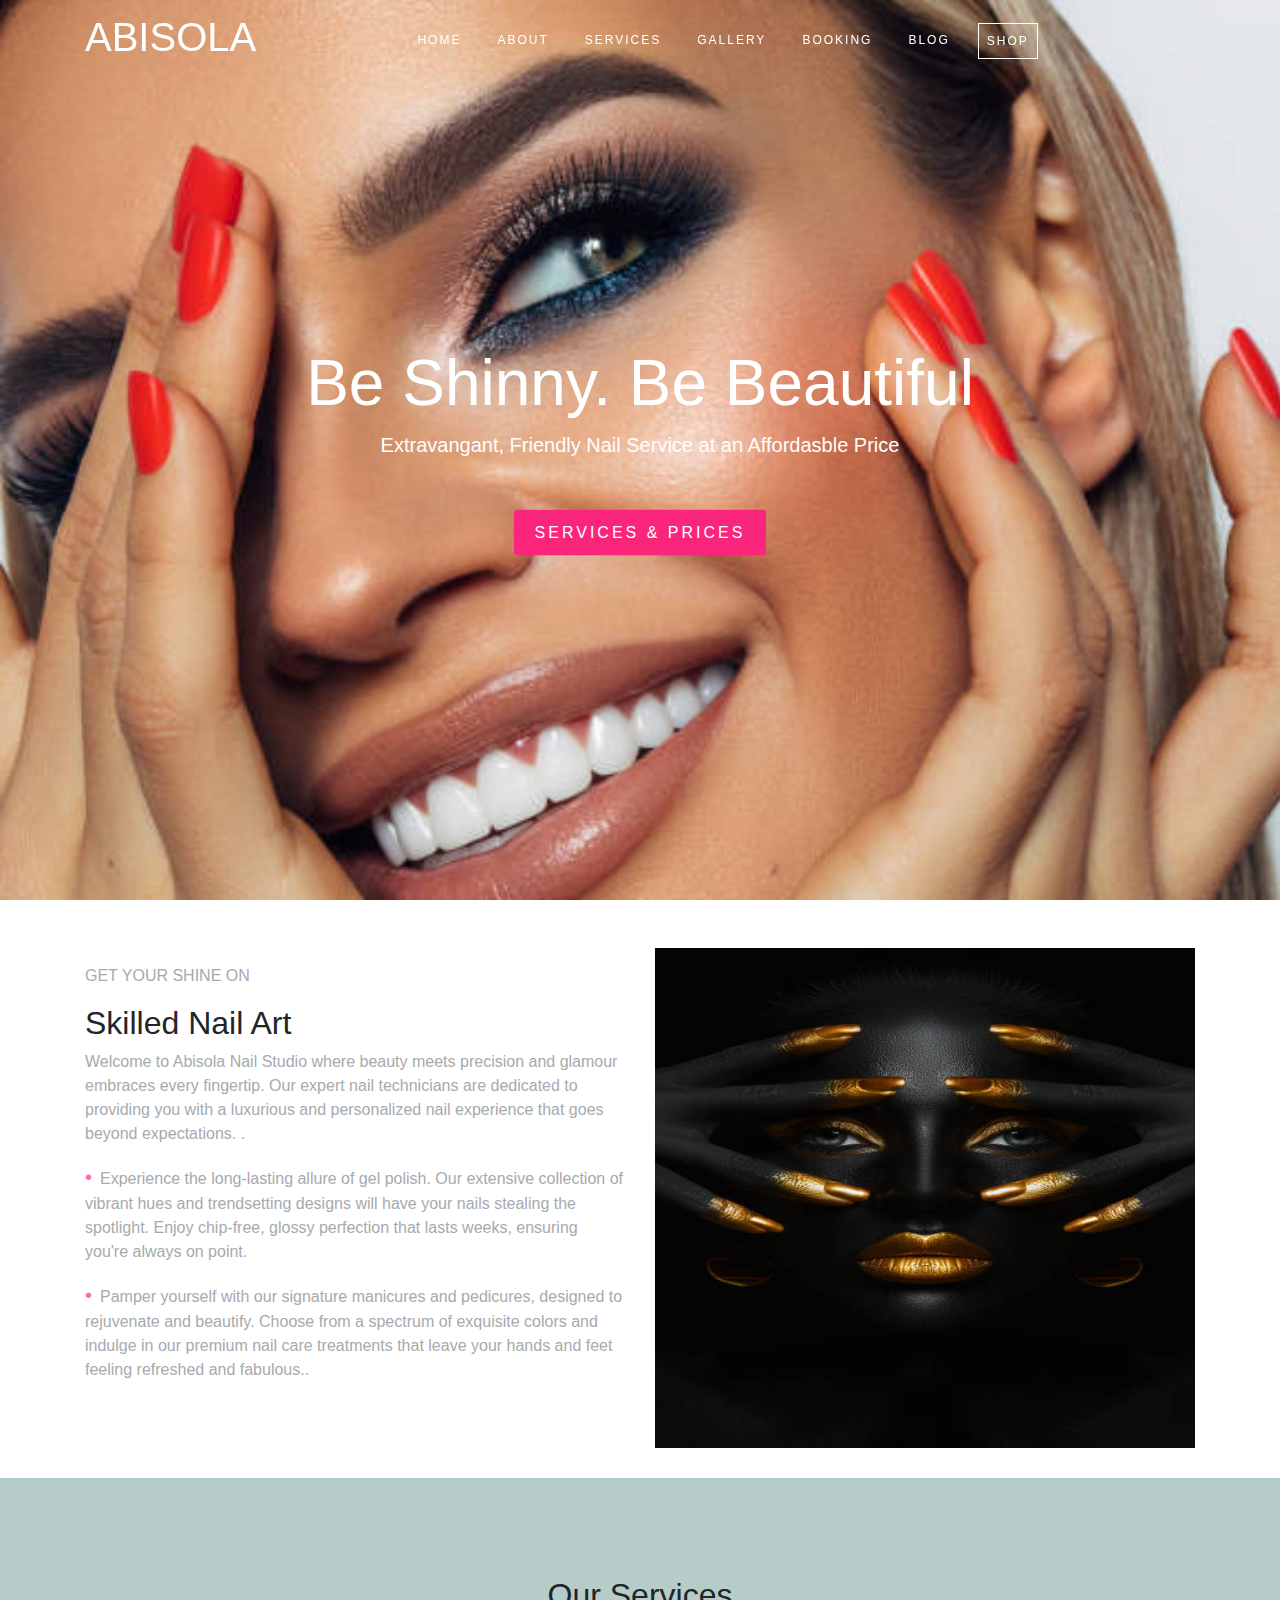
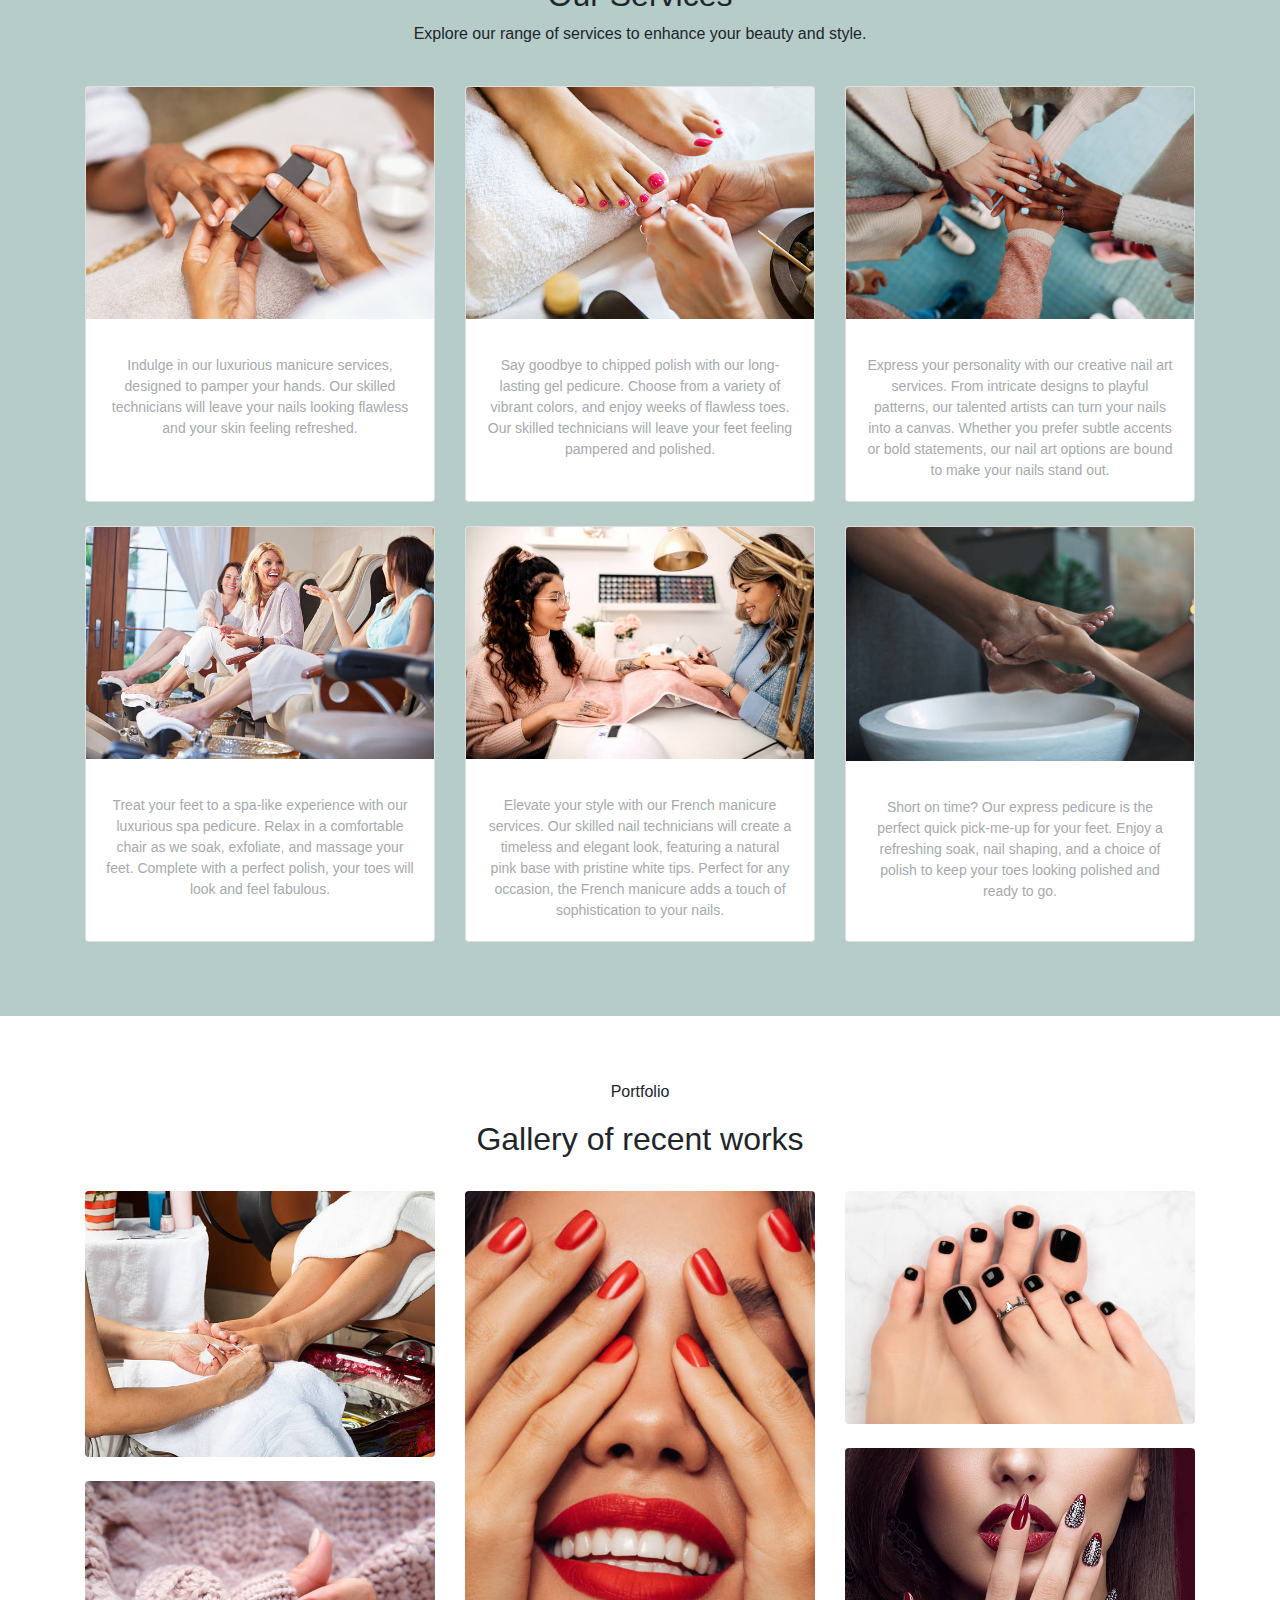
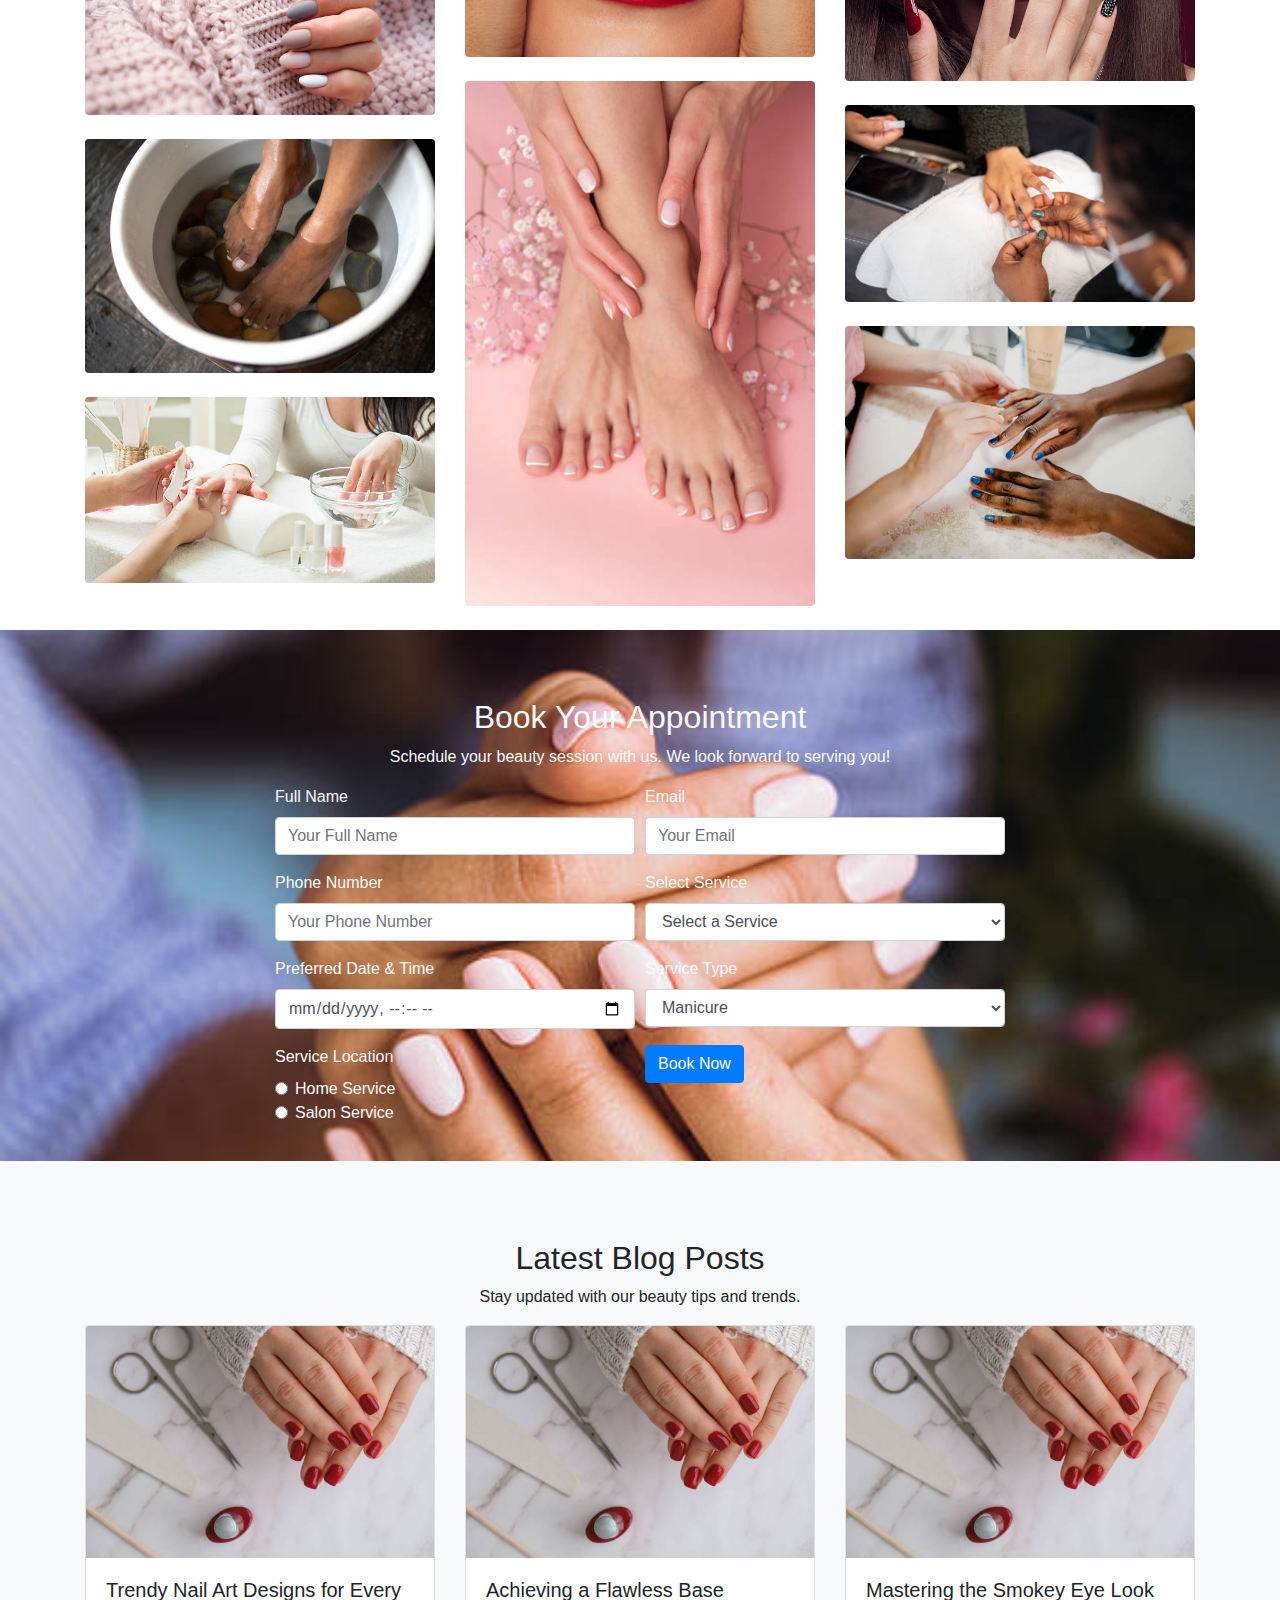
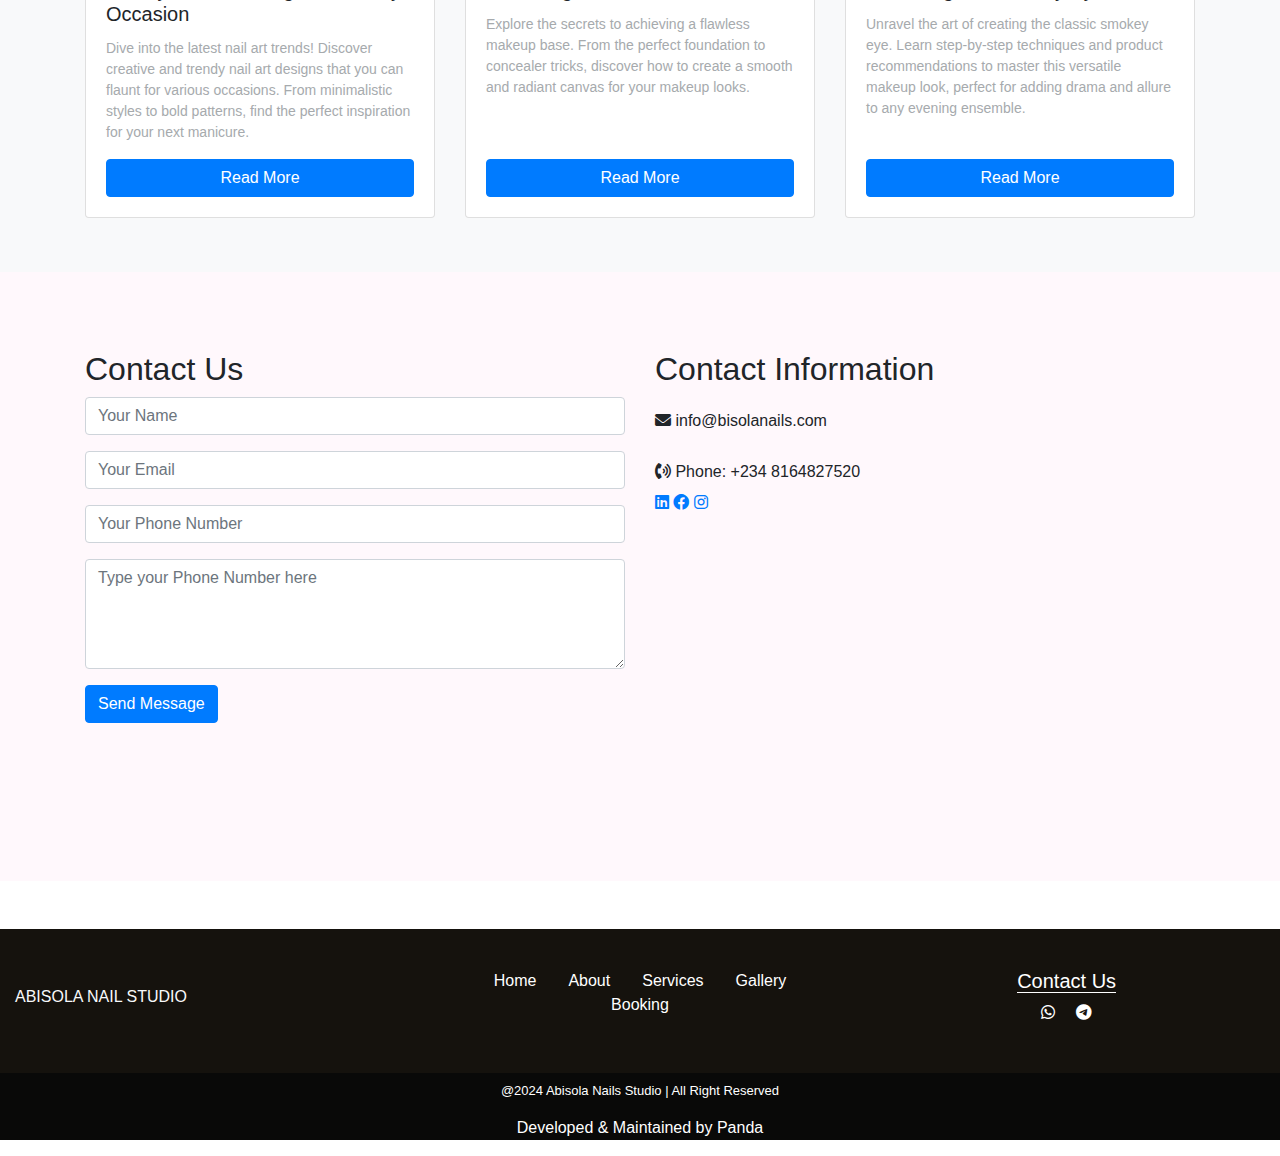
==== index.html @ 08091c40 "first commit" ====
<!DOCTYPE html>
<html lang="en">
<head>
    <meta charset="UTF-8">
    <meta name="viewport" content="width=device-width, initial-scale=1.0">
    <title>Abisola Nail Studio</title>
    <link href="https://maxcdn.bootstrapcdn.com/bootstrap/4.0.0/css/bootstrap.min.css" rel="stylesheet">
    <link rel="stylesheet" href="https://cdnjs.cloudflare.com/ajax/libs/font-awesome/6.0.0/css/all.min.css">
    <link rel="stylesheet" href="styles.css">  
    <link rel="stylesheet" href="nav.css">
</head>
<body>

    <nav id="navbar" class="navbar navbar-expand-lg navbar-light bg-light bg-transparent fixed-top">
        <div class="container">
            <a class="navbar-brand" href="index.html">
                <h1>Abisola</h1>
            </a>

            <button class="navbar-toggler" type="button" data-toggle="collapse" data-target="#navbarNav"
                    aria-controls="navbarNav" aria-expanded="false" aria-label="Toggle navigation">
                <span class="navbar-toggler-icon"></span>
            </button>

            <div class="collapse navbar-collapse" id="navbarNav">
                <div class="navbar-nav mx-auto">
                    <a class="nav-link" href="#home">Home</a>
                    <a class="nav-link" href="#about">About</a>
                    <a class="nav-link" href="#services">Services</a>
                    <a class="nav-link" href="#gallery">Gallery</a>
                    <a class="nav-link" href="#booking">Booking</a>
                    <a class="nav-link" href="#blog">Blog</a>
                    <a class="nav-link contact-link" href="shop.html">Shop</a> 
                </div>
            </div>
        </div>
    </nav>

    <section class="bg-image" id="home">
        <div class="container-fluid">
            <div class="row">
                <div class="col-lg-12 col-md-12 col-sm-12 col-xs-12 hero-text mx-auto text-center">
                    <h2 class="my-name">Be Shinny. Be Beautiful</h2>
                    <p class="my_desc">Extravangant, Friendly Nail Service at an Affordasble Price</p>
                    <a href="#contact" class="btn custom-btn custom-btn-pink">SERVICES & PRICES</a>
                </div>
            </div>
        </div>
    </section>
    
    <section class="bk-color-2" id="about">
        <div class="container mt-5">
            <div class="row">              
                <div class="col-lg-6 col-md-12">
                    <div class="intro-text-2">
                        <p class="custom-h3 mt-3">GET YOUR SHINE ON</p>
                        <h2>Skilled Nail Art</h2>
                        <p>Welcome to Abisola Nail Studio where beauty meets precision and glamour embraces every fingertip. Our expert nail technicians are dedicated to providing you with a luxurious and personalized nail experience that goes beyond expectations.
                            .</p>
                        <p class="add-dot">Experience the long-lasting allure of gel polish. Our extensive collection of vibrant hues and trendsetting designs will have your nails stealing the spotlight. Enjoy chip-free, glossy perfection that lasts weeks, ensuring you're always on point.</p>
                        <p class="add-dot">Pamper yourself with our signature manicures and pedicures, designed to rejuvenate and beautify. Choose from a spectrum of exquisite colors and indulge in our premium nail care treatments that leave your hands and feet feeling refreshed and fabulous..</p>
                    </div>
                </div>

                <div class="col-lg-6 col-md-12 mb-4 mb-lg-0">
                    <img src="./images/nail.jpg" class="img-fluid w-100" alt="Your Image">
                </div>
            </div>
        </div>
    </section>
    
    <section class=" our-services" id="services">
        <div class="container mt-5">
            <div class="row mb-4">
                <div class="col-12 text-center">
                    <h2>Our Services</h2>
                    <p>Explore our range of services to enhance your beauty and style.</p>
                </div>
            </div>
    
            <div class="row">
                <div class="col-lg-4 col-md-6 mb-4">
                    <div class="card h-100">
                        <img src="./images/manicure-photo.jpg" class="card-img-top" alt="Service 1">
                        <div class="card-body d-flex flex-column text-center">
                            <p class="card-text overflow-hidden mt-3">Indulge in our luxurious manicure services, designed to pamper your hands. Our skilled technicians will leave your nails looking flawless and your skin feeling refreshed.</p>
                        </div>
                    </div>
                </div>
    
                <div class="col-lg-4 col-md-6 mb-4">
                    <div class="card h-100">
                        <img src="./images/perdicure-photo.jpg" class="card-img-top" alt="Service 1">
                        <div class="card-body d-flex flex-column text-center">
                            <p class="card-text overflow-hidden mt-3">Say goodbye to chipped polish with our long-lasting gel pedicure. Choose from a variety of vibrant colors, and enjoy weeks of flawless toes. Our skilled technicians will leave your feet feeling pampered and polished.</p>
                        </div>
                    </div>
                </div>
    
                <div class="col-lg-4 col-md-6 mb-4">
                    <div class="card h-100">
                        <img src="./images/manicure-photo-3.jpg" class="card-img-top" alt="Service 1">
                        <div class="card-body text-center">
                            <p class="card-text overflow-hidden mt-3">Express your personality with our creative nail art services. From intricate designs to playful patterns, our talented artists can turn your nails into a canvas. Whether you prefer subtle accents or bold statements, our nail art options are bound to make your nails stand out.</p>
                        </div>
                    </div>
                </div>
    
                <div class="col-lg-4 col-md-6 mb-4">
                    <div class="card h-100">
                        <img src="./images/pedicure-photo-1.jpg" class="card-img-top" alt="Service 1">
                        <div class="card-body d-flex flex-column text-center">
                            <p class="card-text overflow-hidden mt-3">Treat your feet to a spa-like experience with our luxurious spa pedicure. Relax in a comfortable chair as we soak, exfoliate, and massage your feet. Complete with a perfect polish, your toes will look and feel fabulous.</p>
                        </div>
                    </div>
                </div>
    
                <div class="col-lg-4 col-md-6 mb-4">
                    <div class="card h-100">
                        <img src="./images/manicure-photo-2.jpg" class="card-img-top" alt="Service 1">
                        <div class="card-body d-flex flex-column text-center">
                            <p class="card-text overflow-hidden mt-3">Elevate your style with our French manicure services. Our skilled nail technicians will create a timeless and elegant look, featuring a natural pink base with pristine white tips. Perfect for any occasion, the French manicure adds a touch of sophistication to your nails.</p>
                        </div>
                    </div>
                </div>
    
                <div class="col-lg-4 col-md-6 mb-4">
                    <div class="card h-100">
                        <img src="./images/pedicure-photo-2.jpg" class="card-img-top" alt="Service 1">
                        <div class="card-body d-flex flex-column text-center">
                            <p class="card-text overflow-hidden mt-3">Short on time? Our express pedicure is the perfect quick pick-me-up for your feet. Enjoy a refreshing soak, nail shaping, and a choice of polish to keep your toes looking polished and ready to go.</p>
                        </div>
                    </div>
                </div>
            </div>
        </div>
    </section>

    <section class="" id="gallery">
        <div class="container mt-5">
            <div class="row">
                <div class="col-md-12 text-center mb-4">
                  <p class="custom-h3 mt-3">Portfolio</p>
                  <h2>Gallery of recent works</h2>
                </div>
            </div>

            <div class="row">
                <div class="col-lg-4 col-md-12 mb-4 mb-lg-0 gallery-item">
                    <img src="./images/abisola-nails-studio-photo-1.jpg" class="w-100 shadow-1-strong rounded mb-4" alt="Boat on Calm Water"/>
                    <img src="./images/abisola-nails-studio-photo-7.jpg" class="w-100 shadow-1-strong rounded mb-4" alt="Wintry Mountain Landscape"/>
                    <img src="./images/abisola-nails-studio-photo-2.jpg" class="w-100 shadow-1-strong rounded mb-4" alt="Wintry Mountain Landscape"/>
                    <img src="./images/abisola-nails-studio-photo-10.jpg" class="w-100 shadow-1-strong rounded mb-4" alt="Wintry Mountain Landscape"/>
                </div>
  
                <div class="col-lg-4 mb-4 mb-lg-0 gallery-item">
                    <img src="./images/abisola-nails-studio-photo-6.jpg" class="w-100 shadow-1-strong rounded mb-4" alt="Mountains in the Clouds"/>
                    <img src="./images/abisola-nails-studio-photo-5.jpg" class="w-100 shadow-1-strong rounded mb-4" alt="Boat on Calm Water"/>
                </div>
  
                <div class="col-lg-4 mb-4 mb-lg-0 gallery-item">
                    <img src="./images/abisola-nails-studio-photo-3.jpg" class="w-100 shadow-1-strong rounded mb-4"alt="Waves at Sea"/>
                    <img src="./images/abisola-nails-studio-photo-8.jpg" class="w-100 shadow-1-strong rounded mb-4" alt="Yosemite National Park"/>
                    <img src="./images/abisola-nails-studio-photo-4.jpg" class="w-100 shadow-1-strong rounded mb-4" alt="Yosemite National Park"/>
                    <img src="./images/abisola-nails-studio-photo-9.jpg" class="w-100 shadow-1-strong rounded mb-4" alt="Yosemite National Park"/>
                </div>
            </div>
        </div>
    </section>
    
    <section class="bg-light booking" id="booking">
        <div class="container mt-5">
            <div class="row">
                <div class="col-12 text-center">
                    <h2>Book Your Appointment</h2>
                    <p>Schedule your beauty session with us. We look forward to serving you!</p>
                </div>
            </div>
    
            <!-- Booking Form -->
            <div class="row justify-content-center">
                <div class="col-md-8">
                    <form>
                        <div class="form-row">
                            <div class="form-group col-md-6">
                                <label for="fullName">Full Name</label>
                                <input type="text" class="form-control" id="fullName" placeholder="Your Full Name" required>
                            </div>
                            <div class="form-group col-md-6">
                                <label for="email">Email</label>
                                <input type="email" class="form-control" id="email" placeholder="Your Email" required>
                            </div>
                        </div>
                        <div class="form-row">
                            <div class="form-group col-md-6">
                                <label for="phone">Phone Number</label>
                                <input type="tel" class="form-control" id="phone" placeholder="Your Phone Number" required>
                            </div>
                            <div class="form-group col-md-6">
                                <label for="service">Select Service</label>
                                <select id="service" class="form-control" required>
                                    <option value="" selected disabled>Select a Service</option>
                                    <option value="manicure">Manicure</option>
                                    <option value="pedicure">Pedicure</option>
                                    <!-- Add more options for other services -->
                                </select>
                            </div>
                        </div>
                        <div class="form-row">
                            <div class="form-group col-md-6">
                                <label for="dateTime">Preferred Date & Time</label>
                                <input type="datetime-local" class="form-control" id="dateTime" required>
                            </div>
                            <div class="form-group col-md-6">
                                <label for="serviceType">Service Type</label>
                                <select class="form-control" id="serviceType" name="serviceType" required>
                                  <option value="hair">Manicure</option>
                                  <option value="face">Pedicure</option>
                                </select>
                            </div>
                        </div>
                        <div class="form-row">
                            <div class="form-group col-md-6">
                                <label for="location">Service Location</label>
                                <div class="form-check">
                                    <input type="radio" class="form-check-input" id="homeService" name="location" value="home" required>
                                    <label class="form-check-label" for="homeService">Home Service</label>
                                </div>
                                <div class="form-check">
                                    <input type="radio" class="form-check-input" id="salonService" name="location" value="salon" required>
                                    <label class="form-check-label" for="salonService">Salon Service</label>
                                </div>
                            </div>
                            <div class="form-group col-md-6">
                                <button type="submit" class="btn btn-primary">Book Now</button>
                            </div>
                        </div>
                        
                    </form>
                </div>
            </div>
        </div>
    </section>
    
    <section class="bg-light blog" id="blog">
        <div class="container mt-5">
            <div class="row">
                <div class="col-12 text-center">
                    <h2>Latest Blog Posts</h2>
                    <p>Stay updated with our beauty tips and trends.</p>
                </div>
            </div>
    
            <!-- Grid of Three Blog Items -->
            <div class="row">
                <!-- Blog Item 1 -->
                <div class="col-lg-4 col-md-6 mb-4">
                    <div class="card h-100">
                        <img src="./images/abisola-blog-image.jpg" class="card-img-top" alt="Blog Post 1">
                        <div class="card-body d-flex flex-column">
                            <h5 class="card-title">Trendy Nail Art Designs for Every Occasion</h5>
                            <p class="card-text">Dive into the latest nail art trends! Discover creative and trendy nail art designs that you can flaunt for various occasions. From minimalistic styles to bold patterns, find the perfect inspiration for your next manicure.</p>
                            <a href="#" class="btn btn-primary mt-auto">Read More</a>
                        </div>
                    </div>
                </div>
    
                <!-- Blog Item 2 -->
                <div class="col-lg-4 col-md-6 mb-4">
                    <div class="card h-100">
                        <img src="./images/abisola-blog-image.jpg" class="card-img-top" alt="Blog Post 2">
                        <div class="card-body d-flex flex-column">
                            <h5 class="card-title">Achieving a Flawless Base</h5>
                            <p class="card-text">Explore the secrets to achieving a flawless makeup base. From the perfect foundation to concealer tricks, discover how to create a smooth and radiant canvas for your makeup looks.</p>
                            <a href="#" class="btn btn-primary mt-auto">Read More</a>
                        </div>
                    </div>
                </div>
    
                <!-- Blog Item 3 -->
                <div class="col-lg-4 col-md-6 mb-4">
                    <div class="card h-100">
                        <img src="./images/abisola-blog-image.jpg" class="card-img-top" alt="Blog Post 3">
                        <div class="card-body d-flex flex-column">
                            <h5 class="card-title">Mastering the Smokey Eye Look</h5>
                            <p class="card-text">Unravel the art of creating the classic smokey eye. Learn step-by-step techniques and product recommendations to master this versatile makeup look, perfect for adding drama and allure to any evening ensemble.</p>
                            <a href="#" class="btn btn-primary mt-auto">Read More</a>
                        </div>
                    </div>
                </div>
            </div>
        </div>
    </section>
    
    <section class="bg-light contact-page" id="contact">
        <div class="container mt-5">
            <div class="row">
                <!-- Contact Form Column -->
                <div class="col-md-6">
                    <h2>Contact Us</h2>
                    <form>
                        <!-- <div class="form-row"> -->
                            <div class="form-group ">
                                <!-- <label for="name">Your Name</label> -->
                                <input type="text" class="form-control" id="name" placeholder="Your Name" required>
                            </div>
                            <div class="form-group ">
                                <!-- <label for="email">Your Email</label> -->
                                <input type="email" class="form-control" id="email" placeholder="Your Email" required>
                            </div>
                        <!-- </div> -->
                        <div class="form-group">
                            <!-- <label for="message">Your Message</label> -->
                            <input type="text" class="form-control" id="phone" placeholder="Your Phone Number" required>
                        </div>
                        <div class="form-group">
                            <!-- <label for="message">Your Message</label> -->
                            <textarea class="form-control" id="message" rows="4" placeholder="Type your Phone Number here" required></textarea>
                        </div>
                        <button type="submit" class="btn btn-primary">Send Message</button>
                    </form>
                </div>
    
                <!-- Contact Information and Map Column -->
                <div class="col-md-6">
                    <h2 style="margin: 0 0 20px;">Contact Information</h2>
                    <address>
                        <!-- <strong>Your Business Name</strong><br> -->
                        <i class="fas fa-envelope"></i> info@bisolanails.com<br>
                        <i class="fas fa-volume-control-phone" style="padding: 30px 0 0;"></i> Phone: +234 8164827520<br>
                        <!-- <abbr title="Phone">Phone:</abbr> (123) 456-7890 -->
                        <div class="">
                            <a href="https://linkedin.com/in/wisdom-okezie-onwuchekwa" target="_blank" class=""><i class="fab fa-linkedin"></i></a>
                            <a href="#" target="_blank" class=""><i class="fab fa-facebook" style="padding: 10px 0;"></i></a>
                            <a href="https://twitter.com/WisdomOkezie_" target="_blank" class=""><i class="fab fa-instagram"></i></a>
                        </div>
                    </address>
                    <!-- Add your map embed code here -->
                    <div class="mt-4">
                        <!-- Example Google Maps Embed Code -->
                        <iframe
                            src="https://www.google.com/maps/embed?pb=!1m18!1m12!1m3!1d3244.2512567098113!2d-74.00597488461047!3d40.7127763841974!2m3!1f0!2f0!3f0!3m2!1i1024!2i768!4f13.1!3m3!1m2!1s0x0%3A0x82f2df0582f51349!2sCentral%20Park!5e0!3m2!1sen!2sus!4v1643759647803!5m2!1sen!2sus"
                            width="100%" height="300" style="border:0;" allowfullscreen="" loading="lazy"></iframe>
                    </div>
                </div>
            </div>
        </div>
    </section>
    
    <footer class="container-fluid mt-5  text-light">
        <div class="row">

          <div class="col-md-4 text-center text-md-left">
            <p class="mt-3">Abisola Nail Studio</p>
          </div>
      
          <!-- Footer Links Div -->
         <!-- Footer Links Div (display:flex) -->
           <div class="col-md-4 text-center">
                <ul class="list-unstyled d-flex justify-content-center flex-wrap">
                    <li class="mx-3"><a href="#" class="d-block d-md-inline">Home</a></li>
                    <li class="mx-3"><a href="#" class="d-block d-md-inline">About</a></li>
                    <li class="mx-3"><a href="#" class="d-block d-md-inline">Services</a></li>
                    <li class="mx-3"><a href="#" class="d-block d-md-inline">Gallery</a></li>
                    <li class="mx-3"><a href="#" class="d-block d-md-inline">Booking</a></li>
                </ul>
           </div>

      
          <!-- Contact and Social Icons Div -->
            <div class="col-md-4 text-center">
            <h5><a href="#contact" style="color: white; text-decoration: none; border-bottom: 1px solid white;">Contact Us</a></h5>
            <a href="https://wa.me/1234567890" target="_blank" title="WhatsApp" class="social-icon"><i class="fab fa-whatsapp"></i></a>
            <span class="mx-2"></span>
              <a href="https://t.me/yourtelegramusername" target="_blank" title="Telegram" class="social-icon"><i class="fab fa-telegram"></i></a>

            </div>

        </div>
    </footer>

    <div class="copyright text-center">
        <h2>@2024 Abisola Nails Studio | All Right Reserved</h2>
        <p>Developed & Maintained by Panda</p>
    </div>

    <script src="script.js"></script>

    <script src="https://code.jquery.com/jquery-3.2.1.slim.min.js"
    integrity="sha384-KJ3o2DKtIkvYIK3UENzmM7KCkRr/rE9/Qpg6aAZGJwFDMVNA/GpGFF93hXpG5KkN"
    crossorigin="anonymous"></script>
    <script src="https://cdnjs.cloudflare.com/ajax/libs/popper.js/1.12.9/umd/popper.min.js"
    integrity="sha384-ApNbgh9B+Y1QKtv3Rn7W3mgPxhU9K/ScQsAP7hUibX39j7fakFPskvXusvfa0b4Q"
    crossorigin="anonymous"></script>
    <script src="https://maxcdn.bootstrapcdn.com/bootstrap/4.0.0/js/bootstrap.min.js"
    integrity="sha384-JZR6Spejh4U02d8jOt6vLEHfe/JQGiRRSQQxSfFWpi1MquVdAyjUar5+76PVCmYl"
    crossorigin="anonymous"></script>
</body>
</html>
---- styles.css ----
*{
    margin: 0;
    padding: 0;
}

.bg-image {
    height:100vh;
    background: url('./images/booking-photo.jpg');
    background-size:cover;
    position:relative;
}

.my-name {
    font-size:4em;
}
.my_desc {
    font-size: 20px;
    margin-bottom: 50px;
}

.hero-text {
    position: absolute;
    top: 50%;
    left: 50%;
    transform: translate(-50%, -50%);
    color: white;
    text-align: center;
    display: flex;
    flex-direction: column;
    align-items: center;
}

.custom-btn-pink {
    background-color: #FA267B;
    color: white;
    padding: 10px 20px;
    letter-spacing: 3px;
}

.add-dot::before {
    content: '\2022'; 
    margin-right: 8px; 
    font-size: 20px; 
    color: #ff69b4;
}


.intro-text-2 p{
    color: #A6AAAD;
}

.img-fluid {
    max-width: 100%;
    height: 500px !important;
}

.our-services{
    background-color: #B6CCC9;
    margin-top: 30px;
    padding: 50px 0;
}

.card-text{
    color: #A6AAAD;
    font-size: 14px;
}

 .bk-color-4{
    background-color: #F9F9F9;
}

.booking {
    background: url('./images/pretty-nails.jpg');
    background-size:cover;
    color: #F9F9F9;
    padding: 20px 0;

}

.blog{
    padding: 30px 0;
}

.contact-page{
    padding: 30px 0;
    background-color: #FFF8FC !important;
}

.contact-page button{
    margin-bottom: 30px ;
}

@media (max-width: 400px) {
    .my-name {
        font-size:3em;
    }
}
---- nav.css ----
* {
    margin: 0;
    padding: 0;
}

.social-icon {
    color: #fff;
}

#navbar.navbar-light.bg-transparent {
    background-color: transparent !important;
}

#navbar.navbar-light.bg-dark {
    background-color: #000 !important;
}

#navbar.navbar-light .navbar-nav .nav-link.text-white {
    color: #fff !important;
}

.navbar-brand h1{
    color: #fff;
    text-transform: uppercase;
}

.nav-link{
    text-transform: uppercase;
    color:#fff !important;
    font-size: 12px;
    letter-spacing: 2px;
}

#navbar .navbar-nav .contact-link {
    background-color: transparent;
    border: 1px solid white;
    color: white; /* Set text color to white */
}

#navbar .navbar-nav .nav-link {
    margin-right: 20px; /* Adjust the margin to increase/decrease spacing */
}

#navbar .navbar-nav .contact-link {
    background-color: transparent;
    border: 1px solid white;
    color: white; /* Set text color to white */
}

footer{
    background-color: #15120D;
    color: #fff;
    margin-top: 70px;
    padding: 40px 0;
}

footer h4{
    text-transform: uppercase;
}

footer a {
    color: #fff;
}

footer .mt-3{
    text-transform: uppercase;
}

.copyright {
    text-align: center;
    color: #fff;
    background-color: #090908;
}

.copyright h2{
    font-size: 13px;
    padding: 10px 0px;
}


@media (max-width: 768px) {

    #navbar.navbar-light.bg-transparent {
        background-color: #A8A8A7 !important;
        color: #fff;
    }
}
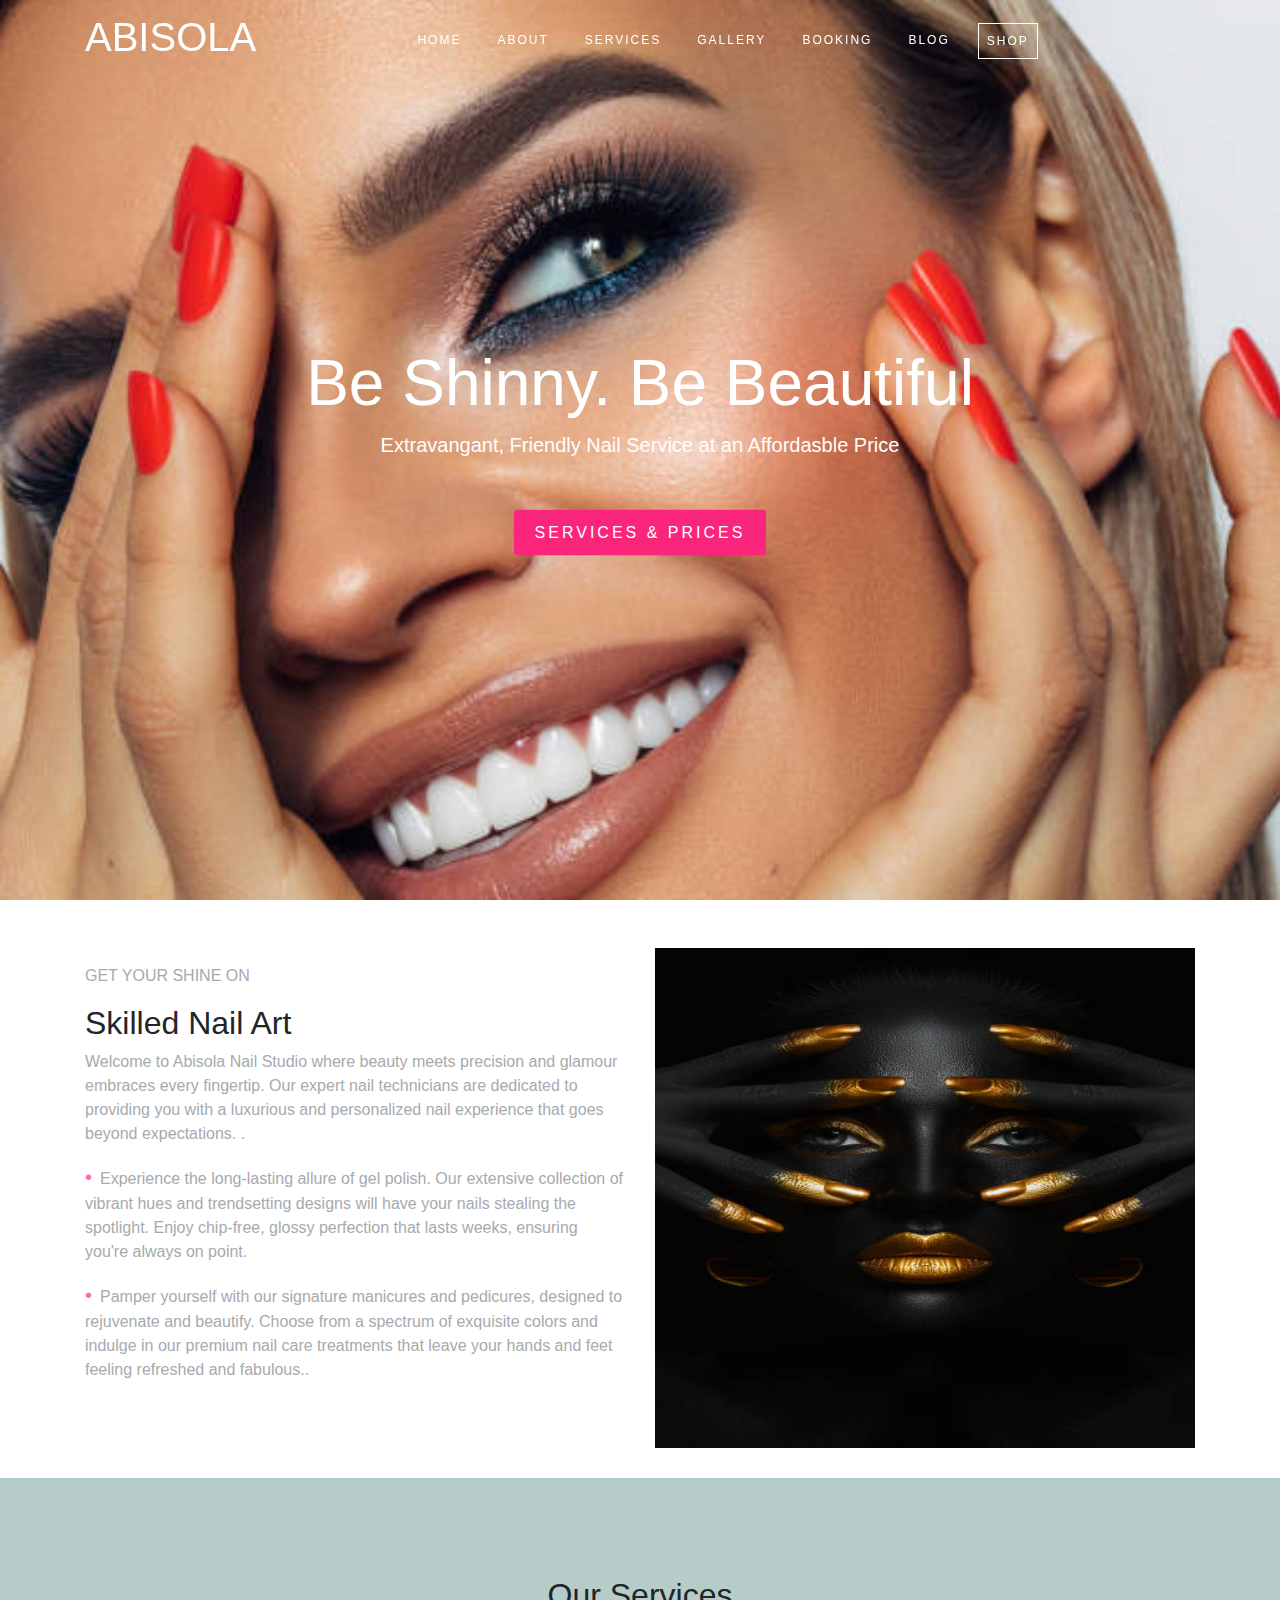
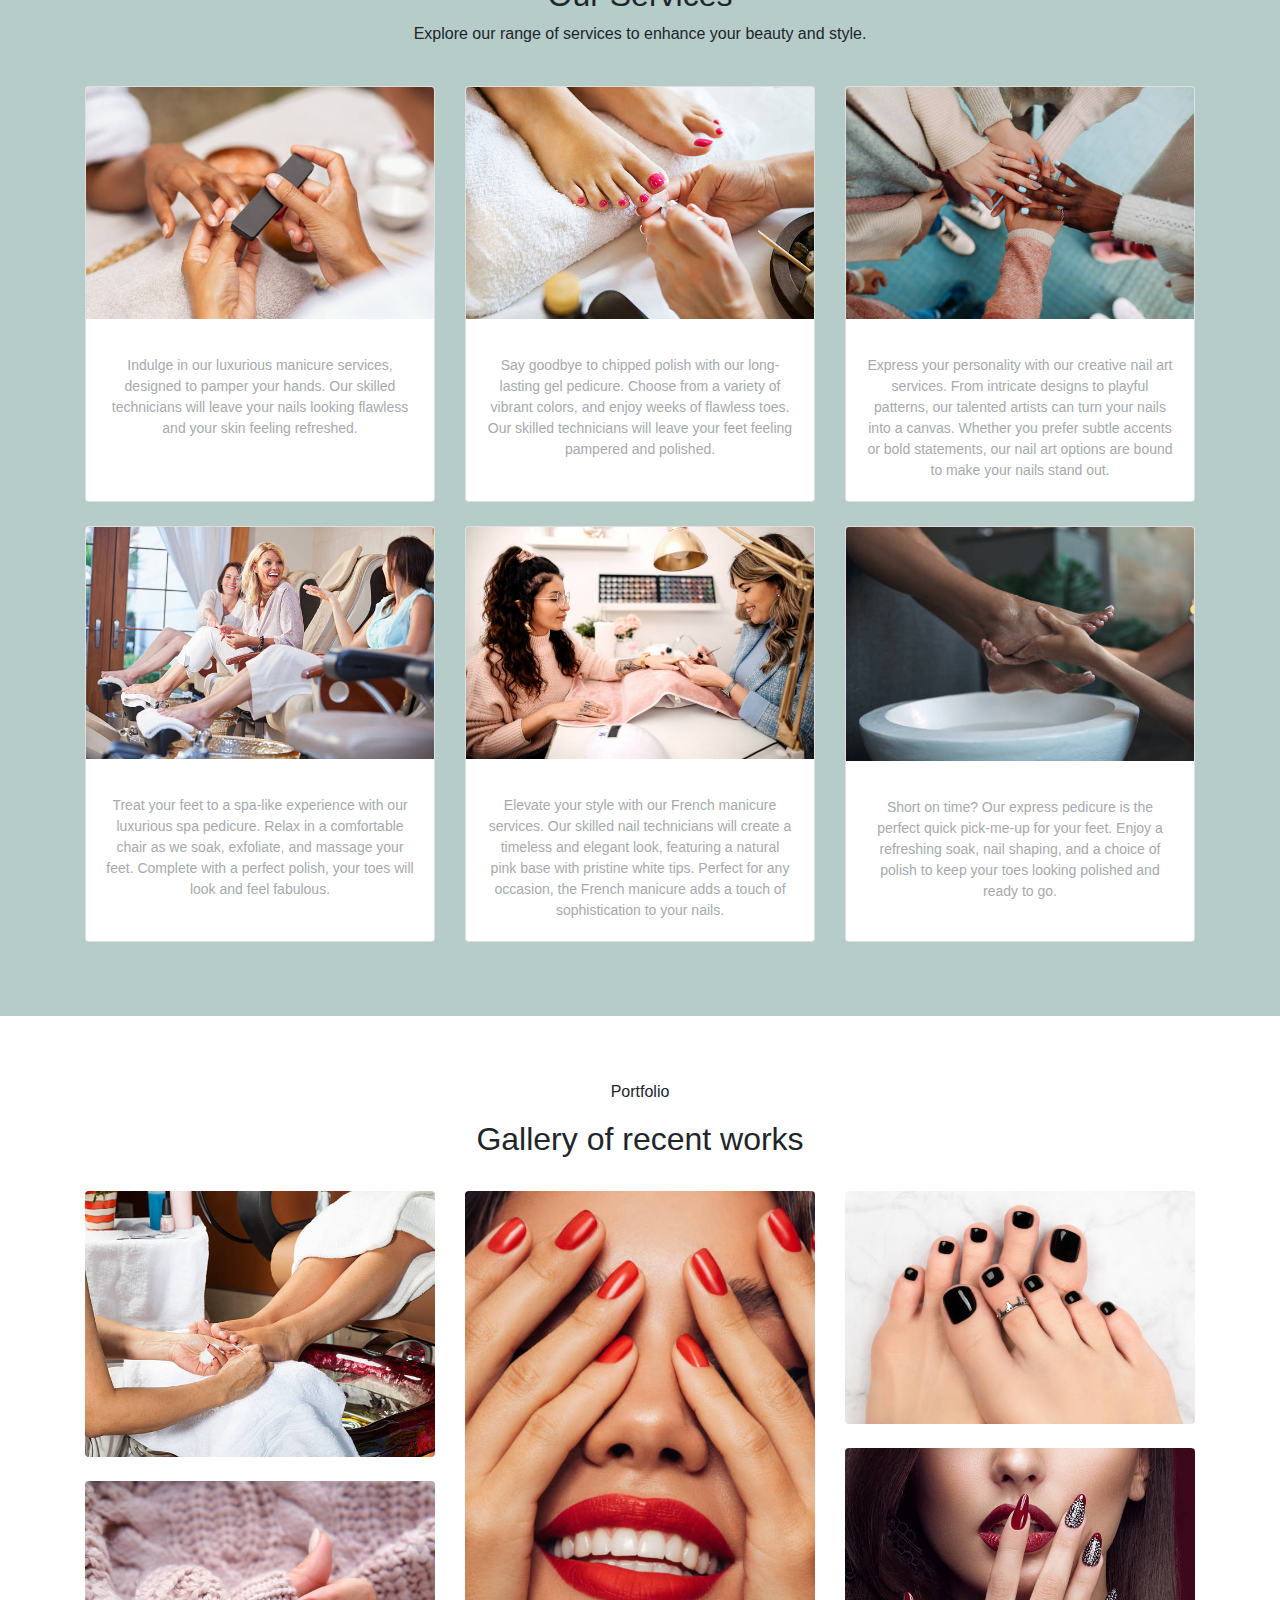
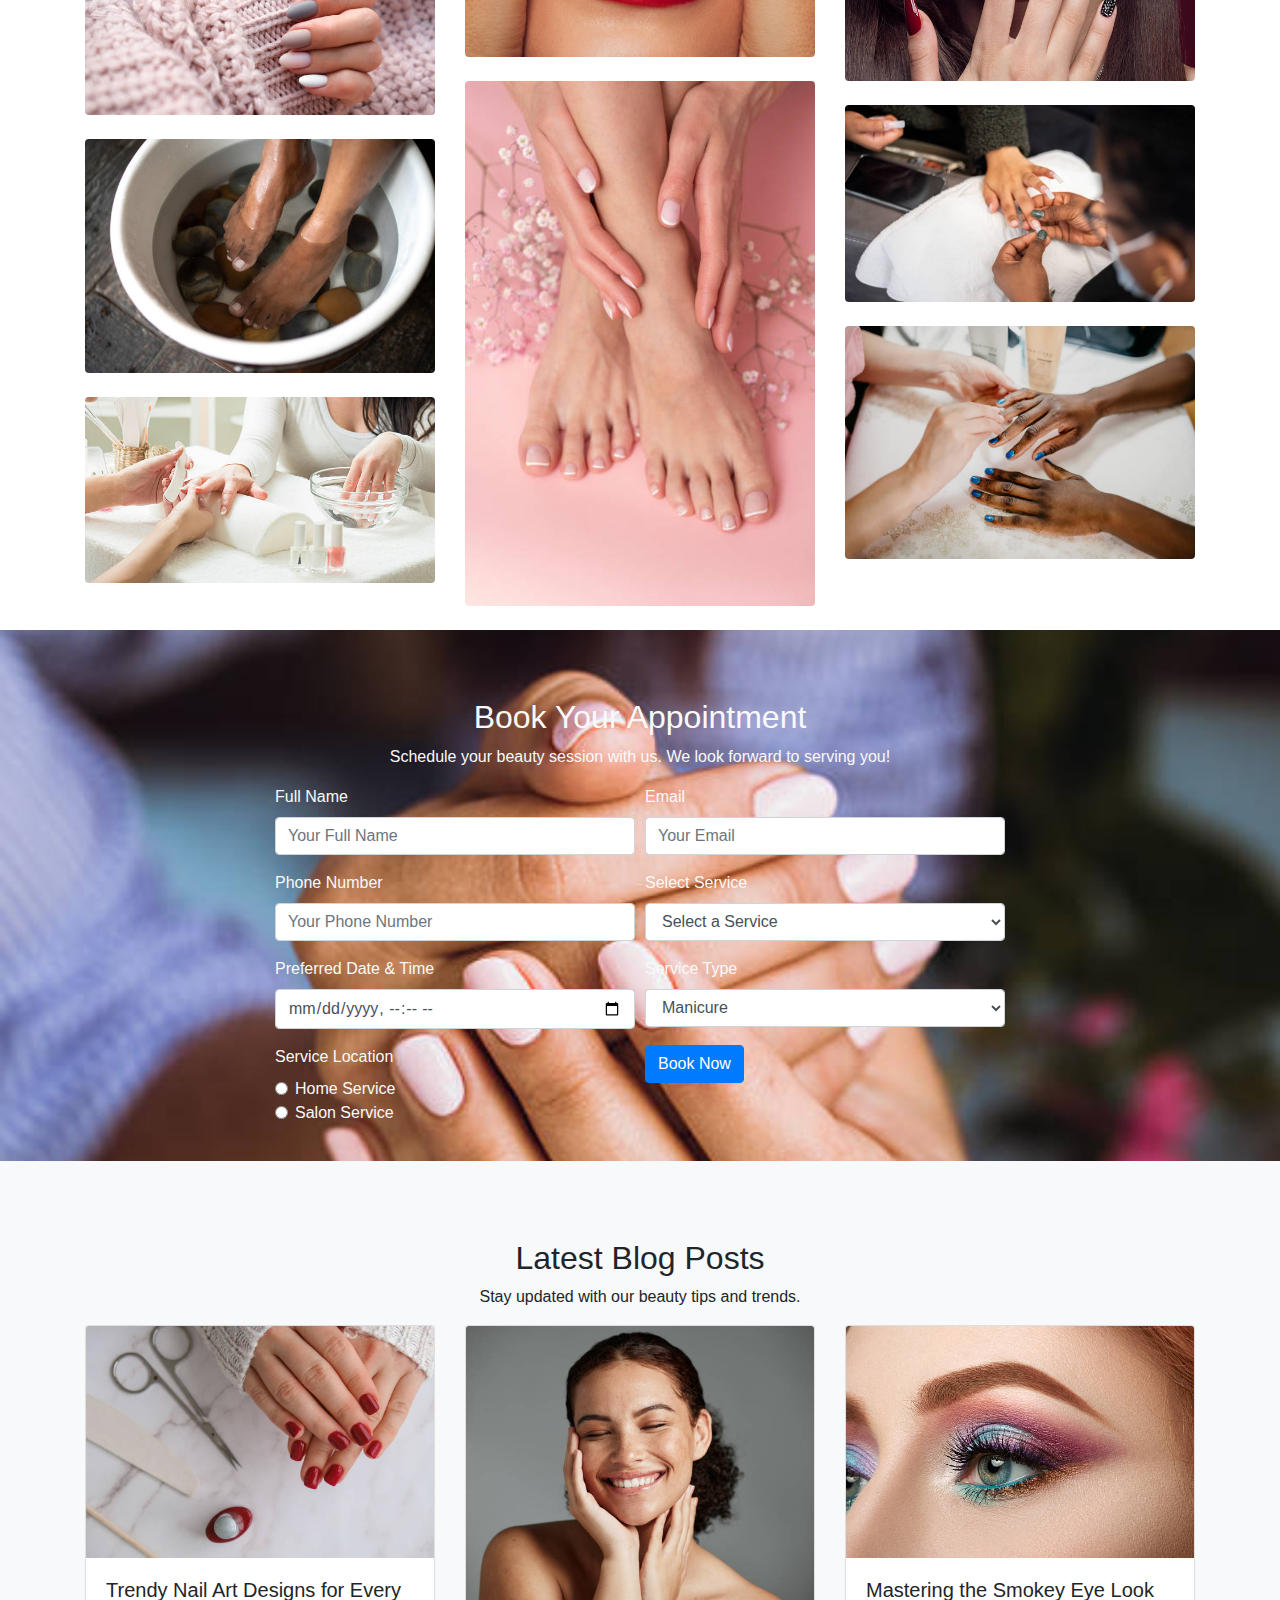
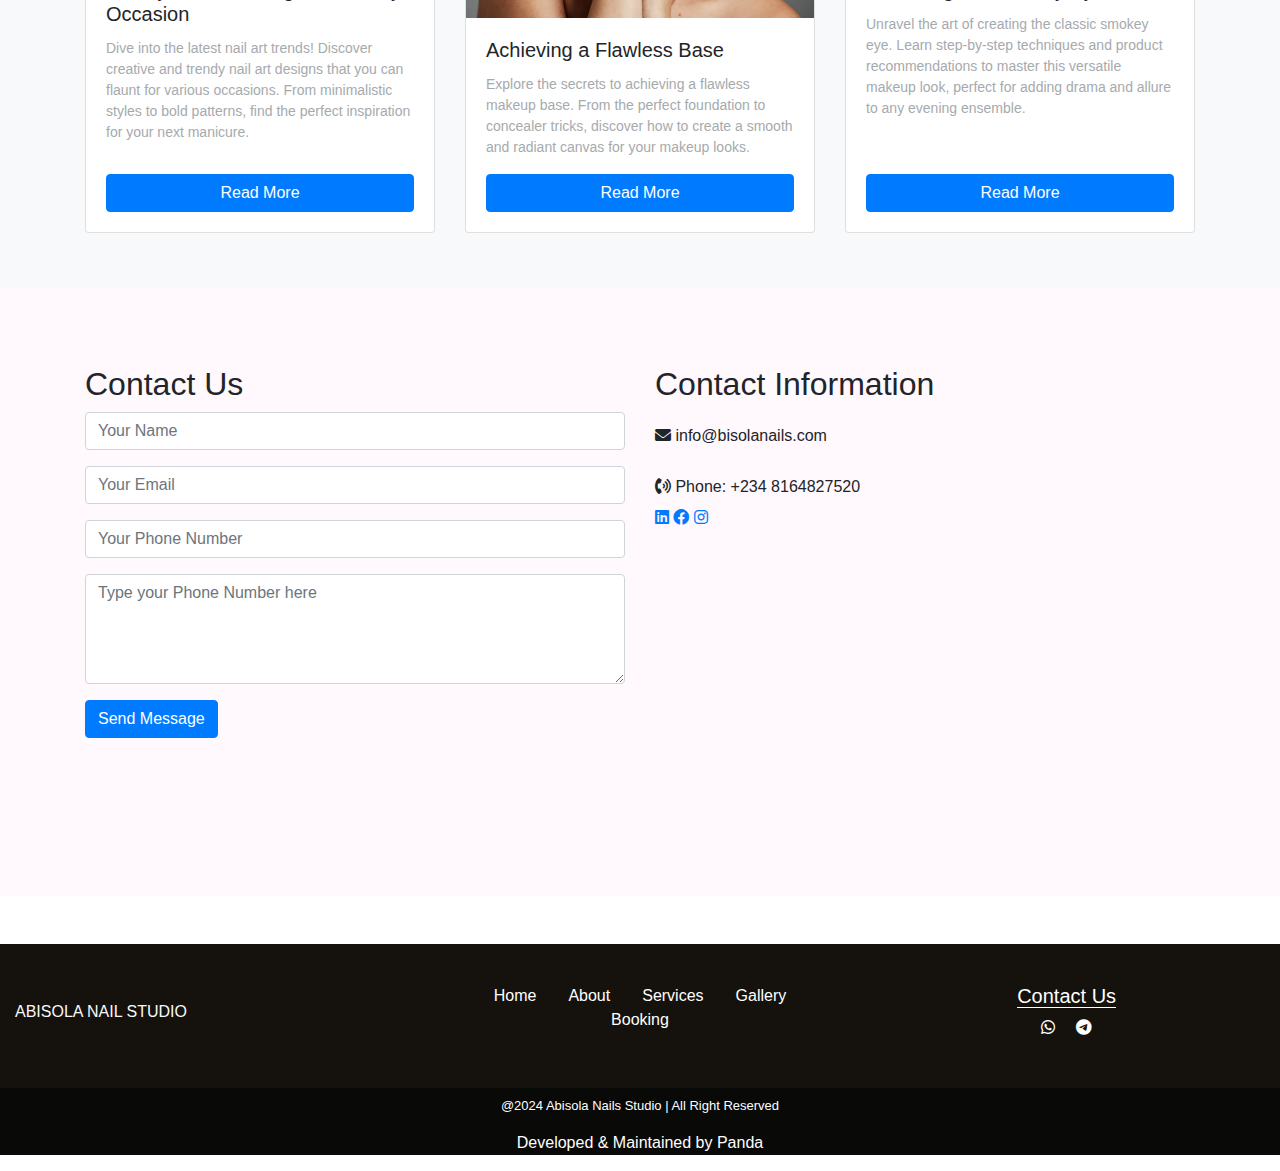
==== commit 7850c9c4: "third commit" ====
--- a/index.html
+++ b/index.html
@@ -177,7 +177,6 @@
                 </div>
             </div>
     
-            <!-- Booking Form -->
             <div class="row justify-content-center">
                 <div class="col-md-8">
                     <form>
@@ -202,7 +201,6 @@
                                     <option value="" selected disabled>Select a Service</option>
                                     <option value="manicure">Manicure</option>
                                     <option value="pedicure">Pedicure</option>
-                                    <!-- Add more options for other services -->
                                 </select>
                             </div>
                         </div>
@@ -251,9 +249,7 @@
                 </div>
             </div>
     
-            <!-- Grid of Three Blog Items -->
-            <div class="row">
-                <!-- Blog Item 1 -->
+            <div class="row">
                 <div class="col-lg-4 col-md-6 mb-4">
                     <div class="card h-100">
                         <img src="./images/abisola-blog-image.jpg" class="card-img-top" alt="Blog Post 1">
@@ -265,10 +261,9 @@
                     </div>
                 </div>
     
-                <!-- Blog Item 2 -->
-                <div class="col-lg-4 col-md-6 mb-4">
-                    <div class="card h-100">
-                        <img src="./images/abisola-blog-image.jpg" class="card-img-top" alt="Blog Post 2">
+                <div class="col-lg-4 col-md-6 mb-4">
+                    <div class="card h-100">
+                        <img src="./images/flawless-base.jpg" class="card-img-top" alt="Blog Post 2">
                         <div class="card-body d-flex flex-column">
                             <h5 class="card-title">Achieving a Flawless Base</h5>
                             <p class="card-text">Explore the secrets to achieving a flawless makeup base. From the perfect foundation to concealer tricks, discover how to create a smooth and radiant canvas for your makeup looks.</p>
@@ -277,10 +272,9 @@
                     </div>
                 </div>
     
-                <!-- Blog Item 3 -->
-                <div class="col-lg-4 col-md-6 mb-4">
-                    <div class="card h-100">
-                        <img src="./images/abisola-blog-image.jpg" class="card-img-top" alt="Blog Post 3">
+                <div class="col-lg-4 col-md-6 mb-4">
+                    <div class="card h-100">
+                        <img src="./images/smokey-eye.jpg" class="card-img-top" alt="Blog Post 3">
                         <div class="card-body d-flex flex-column">
                             <h5 class="card-title">Mastering the Smokey Eye Look</h5>
                             <p class="card-text">Unravel the art of creating the classic smokey eye. Learn step-by-step techniques and product recommendations to master this versatile makeup look, perfect for adding drama and allure to any evening ensemble.</p>
@@ -295,33 +289,25 @@
     <section class="bg-light contact-page" id="contact">
         <div class="container mt-5">
             <div class="row">
-                <!-- Contact Form Column -->
                 <div class="col-md-6">
                     <h2>Contact Us</h2>
                     <form>
-                        <!-- <div class="form-row"> -->
                             <div class="form-group ">
-                                <!-- <label for="name">Your Name</label> -->
                                 <input type="text" class="form-control" id="name" placeholder="Your Name" required>
                             </div>
                             <div class="form-group ">
-                                <!-- <label for="email">Your Email</label> -->
                                 <input type="email" class="form-control" id="email" placeholder="Your Email" required>
                             </div>
-                        <!-- </div> -->
                         <div class="form-group">
-                            <!-- <label for="message">Your Message</label> -->
                             <input type="text" class="form-control" id="phone" placeholder="Your Phone Number" required>
                         </div>
                         <div class="form-group">
-                            <!-- <label for="message">Your Message</label> -->
                             <textarea class="form-control" id="message" rows="4" placeholder="Type your Phone Number here" required></textarea>
                         </div>
                         <button type="submit" class="btn btn-primary">Send Message</button>
                     </form>
                 </div>
     
-                <!-- Contact Information and Map Column -->
                 <div class="col-md-6">
                     <h2 style="margin: 0 0 20px;">Contact Information</h2>
                     <address>
@@ -335,12 +321,11 @@
                             <a href="https://twitter.com/WisdomOkezie_" target="_blank" class=""><i class="fab fa-instagram"></i></a>
                         </div>
                     </address>
-                    <!-- Add your map embed code here -->
                     <div class="mt-4">
-                        <!-- Example Google Maps Embed Code -->
                         <iframe
                             src="https://www.google.com/maps/embed?pb=!1m18!1m12!1m3!1d3244.2512567098113!2d-74.00597488461047!3d40.7127763841974!2m3!1f0!2f0!3f0!3m2!1i1024!2i768!4f13.1!3m3!1m2!1s0x0%3A0x82f2df0582f51349!2sCentral%20Park!5e0!3m2!1sen!2sus!4v1643759647803!5m2!1sen!2sus"
-                            width="100%" height="300" style="border:0;" allowfullscreen="" loading="lazy"></iframe>
+                            width="100%" height="300" style="border:0;" allowfullscreen="" loading="lazy">
+                        </iframe>
                     </div>
                 </div>
             </div>
@@ -349,13 +334,10 @@
     
     <footer class="container-fluid mt-5  text-light">
         <div class="row">
-
-          <div class="col-md-4 text-center text-md-left">
-            <p class="mt-3">Abisola Nail Studio</p>
-          </div>
-      
-          <!-- Footer Links Div -->
-         <!-- Footer Links Div (display:flex) -->
+            <div class="col-md-4 text-center text-md-left">
+                <p class="mt-3">Abisola Nail Studio</p>
+            </div>
+
            <div class="col-md-4 text-center">
                 <ul class="list-unstyled d-flex justify-content-center flex-wrap">
                     <li class="mx-3"><a href="#" class="d-block d-md-inline">Home</a></li>
@@ -366,13 +348,11 @@
                 </ul>
            </div>
 
-      
-          <!-- Contact and Social Icons Div -->
             <div class="col-md-4 text-center">
-            <h5><a href="#contact" style="color: white; text-decoration: none; border-bottom: 1px solid white;">Contact Us</a></h5>
-            <a href="https://wa.me/1234567890" target="_blank" title="WhatsApp" class="social-icon"><i class="fab fa-whatsapp"></i></a>
-            <span class="mx-2"></span>
-              <a href="https://t.me/yourtelegramusername" target="_blank" title="Telegram" class="social-icon"><i class="fab fa-telegram"></i></a>
+                <h5><a href="#contact" style="color: white; text-decoration: none; border-bottom: 1px solid white;">Contact Us</a></h5>
+                <a href="https://wa.me/1234567890" target="_blank" title="WhatsApp" class="social-icon"><i class="fab fa-whatsapp"></i></a>
+                <span class="mx-2"></span>
+                <a href="https://t.me/yourtelegramusername" target="_blank" title="Telegram" class="social-icon"><i class="fab fa-telegram"></i></a>
 
             </div>
 
--- a/nav.css
+++ b/nav.css
@@ -50,7 +50,7 @@
 footer{
     background-color: #15120D;
     color: #fff;
-    margin-top: 70px;
+    /* margin-top: 70px; */
     padding: 40px 0;
 }
 
@@ -84,4 +84,10 @@
         background-color: #A8A8A7 !important;
         color: #fff;
     }
+
+    #navbar .navbar-nav .contact-link {
+        background-color: transparent;
+        border: none;
+        color: white;
+    }
 }